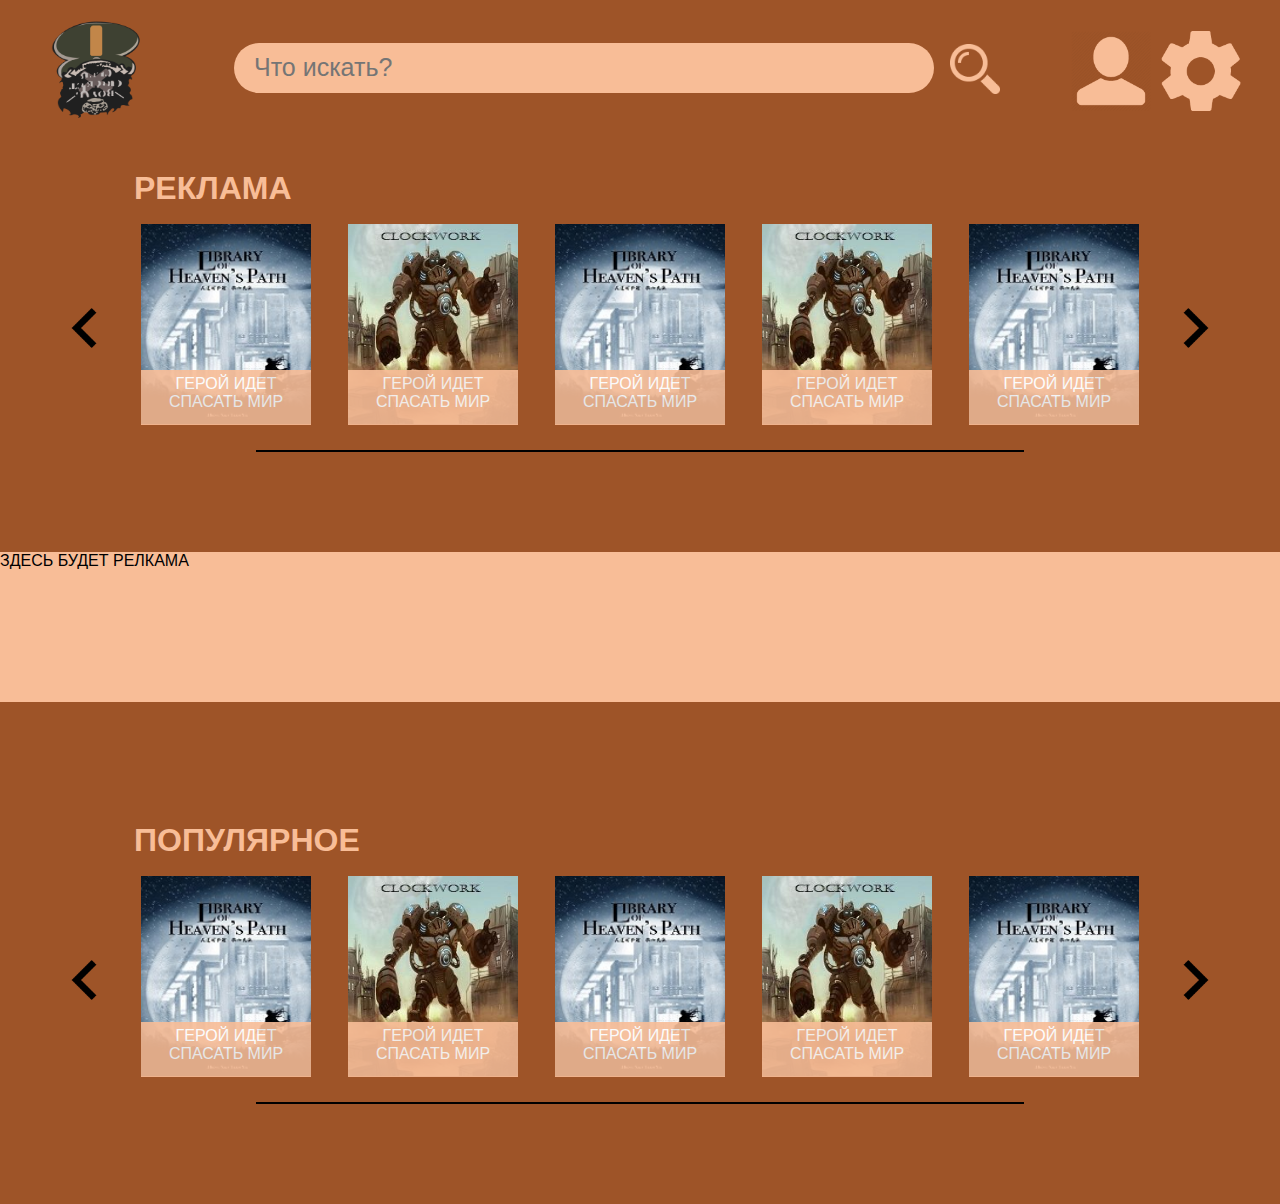
==== index.html @ ef545527 "Update index.html" ====
<!DOCTYPE html>
<html>
<head>
	<title>Главная страница</title>
	<link rel="stylesheet" type="text/css" href="index.css">
	<meta name="viewport" content="width=device-width">
	<script src="https://code.jquery.com/jquery-3.0.0.min.js"> </script>
</head>
<body>
	<header>
		<div class="logo">
			<a href="#"><img src="img/logo.png"></a>
		</div>

		<div class="sr">
			<input class="searchbar col" type="search" name="search" placeholder="Что искать?">
			<div class="srr">
				<button class="but"><img id="se" src="img/search.png"></button>
			</div>
		</div>

		<div class="menu">
			<div class="menuicon">
				<button class="but"><img id="pr" src="img/prof.png"></button>
			</div>

			<div class="menuicon">
				<button id="color" class="but"><img id="na" src="img/nastr.png"></button>
			</div>
		</div>
	</header>

	<div class="header">
		<div class="logo2">
			<a href="#"><img src="img/logo.png"></a>

			<div class="menuicon2">
				<button class="but2"><img id="pr2" src="img/prof.png"></button>
			</div>

			<div class="menuicon2">
				<button id="color2" class="but2"><img id="na2" src="img/nastr.png"></button>
			</div>
		</div>

		<div class="sr2">
			<input class="searchbar2 col" type="search" name="search" placeholder="Что искать?">
			<div class="srr2">
				<button class="but2"><img id="se2" src="img/search.png"></button>
			</div>
		</div>
	</div>

	<div class="htrkfvf">
		<h1 class="h">РЕКЛАМА</h1>
		<div class="slider">
			<img id="l" class="a_sl strelka" src="img/left.png">
			<div class="sl">
				<a href="#">
					<img class="slider_book" src="img/kniga.jpg">
					<div class="slid_nazv"><span>ГЕРОЙ ИДЕТ СПАСАТЬ МИР</span></div>
				</a>
			</div>
			<div class="sl">
				<a href="#">
					<img class="slider_book" src="img/kniga2.jpg">
					<div class="slid_nazv"><span>ГЕРОЙ ИДЕТ СПАСАТЬ МИР</span></div>
				</a>
			</div>
			<div class="sl">
				<a href="#">
					<img class="slider_book" src="img/kniga.jpg">
					<div class="slid_nazv"><span>ГЕРОЙ ИДЕТ СПАСАТЬ МИР</span></div>
				</a>
			</div>
			<div class="sl1">
				<a href="#">
					<img class="slider_book" src="img/kniga2.jpg">
					<div class="slid_nazv"><span>ГЕРОЙ ИДЕТ СПАСАТЬ МИР</span></div>
				</a>
			</div>
			<div class="sl1">
				<a href="#">
					<img class="slider_book" src="img/kniga.jpg">
					<div class="slid_nazv"><span>ГЕРОЙ ИДЕТ СПАСАТЬ МИР</span></div>
				</a>
			</div>
			<div class="sl1">
				<a href="#">
					<img class="slider_book" src="img/kniga2.jpg">
					<div class="slid_nazv"><span>ГЕРОЙ ИДЕТ СПАСАТЬ МИР</span></div>
				</a>
			</div>
			<div class="sl2 noact2">
				<a href="#">
					<img class="slider_book" src="img/kniga.jpg">
					<div class="slid_nazv"><span>ГЕРОЙ ИДЕТ СПАСАТЬ МИР</span></div>
				</a>
			</div>
			<div class="sl2 noact2">
				<a href="#">
					<img class="slider_book" src="img/kniga2.jpg">
					<div class="slid_nazv"><span>ГЕРОЙ ИДЕТ СПАСАТЬ МИР</span></div>
				</a>
			</div>
			<div class="sl2 noact2">
				<a href="#">
					<img class="slider_book" src="img/kniga.jpg">
					<div class="slid_nazv"><span>ГЕРОЙ ИДЕТ СПАСАТЬ МИР</span></div>
				</a>
			</div>
			<div class="sl3 noact">
				<a href="#">
					<img class="slider_book" src="img/kniga2.jpg">
					<div class="slid_nazv"><span>ГЕРОЙ ИДЕТ СПАСАТЬ МИР</span></div>
				</a>
			</div>
			<div class="sl3 noact">
				<a href="#">
					<img class="slider_book" src="img/kniga.jpg">
					<div class="slid_nazv"><span>ГЕРОЙ ИДЕТ СПАСАТЬ МИР</span></div>
				</a>
			</div>
			<div class="sl3 noact">
				<a href="#">
					<img class="slider_book" src="img/kniga2.jpg">
					<div class="slid_nazv"><span>ГЕРОЙ ИДЕТ СПАСАТЬ МИР</span></div>
				</a>
			</div>
			<div class="sl4 noact">
				<a href="#">
					<img class="slider_book" src="img/kniga.jpg">
					<div class="slid_nazv"><span>ГЕРОЙ ИДЕТ СПАСАТЬ МИР</span></div>
				</a>
			</div>
			<div class="sl4 noact">
				<a href="#">
					<img class="slider_book" src="img/kniga2.jpg">
					<div class="slid_nazv"><span>ГЕРОЙ ИДЕТ СПАСАТЬ МИР</span></div>
				</a>
			</div>
			<div class="sl4 noact">
				<a href="#">
					<img class="slider_book" src="img/kniga.jpg">
					<div class="slid_nazv"><span>ГЕРОЙ ИДЕТ СПАСАТЬ МИР</span></div>
				</a>
			</div>
			<img id="r" class="a_sl strelka" src="img/right.png">
		</div>
	</div>
	<div class="line"></div>
	<div class="sponsor">
		ЗДЕСЬ БУДЕТ РЕЛКАМА
	</div>
	<div class="htrkfvf">
		<h1 id="popular" class="h">ПОПУЛЯРНОЕ</h1>
		<div class="slider2">
			<img id="l2" class="a_sl2 strelka" src="img/left.png">
			<div class="sll">
				<a href="#">
					<img class="slider_book2" src="img/kniga.jpg">
					<div class="slid_nazv2"><span>ГЕРОЙ ИДЕТ СПАСАТЬ МИР</span></div>
				</a>
			</div>
			<div class="sll">
				<a href="#">
					<img class="slider_book2" src="img/kniga2.jpg">
					<div class="slid_nazv2"><span>ГЕРОЙ ИДЕТ СПАСАТЬ МИР</span></div>
				</a>
			</div>
			<div class="sll">
				<a href="#">
					<img class="slider_book2" src="img/kniga.jpg">
					<div class="slid_nazv2"><span>ГЕРОЙ ИДЕТ СПАСАТЬ МИР</span></div>
				</a>
			</div>
			<div class="sll1">
				<a href="#">
					<img class="slider_book2" src="img/kniga2.jpg">
					<div class="slid_nazv2"><span>ГЕРОЙ ИДЕТ СПАСАТЬ МИР</span></div>
				</a>
			</div>
			<div class="sll1">
				<a href="#">
					<img class="slider_book2" src="img/kniga.jpg">
					<div class="slid_nazv2"><span>ГЕРОЙ ИДЕТ СПАСАТЬ МИР</span></div>
				</a>
			</div>
			<div class="sll1">
				<a href="#">
					<img class="slider_book2" src="img/kniga2.jpg">
					<div class="slid_nazv2"><span>ГЕРОЙ ИДЕТ СПАСАТЬ МИР</span></div>
				</a>
			</div>
			<div class="sll2 noact2">
				<a href="#">
					<img class="slider_book2" src="img/kniga.jpg">
					<div class="slid_nazv2"><span>ГЕРОЙ ИДЕТ СПАСАТЬ МИР</span></div>
				</a>
			</div>
			<div class="sll2 noact2">
				<a href="#">
					<img class="slider_book2" src="img/kniga2.jpg">
					<div class="slid_nazv2"><span>ГЕРОЙ ИДЕТ СПАСАТЬ МИР</span></div>
				</a>
			</div>
			<div class="sll2 noact2">
				<a href="#">
					<img class="slider_book2" src="img/kniga.jpg">
					<div class="slid_nazv2"><span>ГЕРОЙ ИДЕТ СПАСАТЬ МИР</span></div>
				</a>
			</div>
			<div class="sll3 noact">
				<a href="#">
					<img class="slider_book2" src="img/kniga2.jpg">
					<div class="slid_nazv2"><span>ГЕРОЙ ИДЕТ СПАСАТЬ МИР</span></div>
				</a>
			</div>
			<div class="sll3 noact">
				<a href="#">
					<img class="slider_book2" src="img/kniga.jpg">
					<div class="slid_nazv2"><span>ГЕРОЙ ИДЕТ СПАСАТЬ МИР</span></div>
				</a>
			</div>
			<div class="sll3 noact">
				<a href="#">
					<img class="slider_book2" src="img/kniga2.jpg">
					<div class="slid_nazv2"><span>ГЕРОЙ ИДЕТ СПАСАТЬ МИР</span></div>
				</a>
			</div>
			<div class="sll4 noact">
				<a href="#">
					<img class="slider_book2" src="img/kniga.jpg">
					<div class="slid_nazv2"><span>ГЕРОЙ ИДЕТ СПАСАТЬ МИР</span></div>
				</a>
			</div>
			<div class="sll4 noact">
				<a href="#">
					<img class="slider_book2" src="img/kniga2.jpg">
					<div class="slid_nazv2"><span>ГЕРОЙ ИДЕТ СПАСАТЬ МИР</span></div>
				</a>
			</div>
			<div class="sll4 noact">
				<a href="#">
					<img class="slider_book2" src="img/kniga.jpg">
					<div class="slid_nazv2"><span>ГЕРОЙ ИДЕТ СПАСАТЬ МИР</span></div>
				</a>
			</div>
			<img id="r2" class="a_sl2 strelka"src="img/right.png">
		</div>
	</div>
	<div class="line"></div>
	<script src="color.js" charset="utf-8"></script>
	<script src="slider.js" charset="utf-8"></script>
	<script src="slider2.js" charset="utf-8"></script>
</body>
</html>
---- index.css ----
body{
	margin: 0;
	padding: 0;
	background-color: #9E5428;
	font-family: Arial;
}
a{
	-webkit-tap-highlight-color: transparent;
	text-decoration: none;
	color: white;
}
header{
	width: 100%;
	height: 100px;
	display: flex;
	justify-content: space-around;
	align-items: center;
	margin-top: 20px;
}
.logo{
	width: 100px;
	height: 100px;
}
.logo img{
	width: 100px;
	height: 100px;
}

.searchbar{
	width: 700px;
	height: 50px;
	background-color: #F8BD97;
	border:none;
	outline:none;
	border-radius: 50px;
	font-size: 25px;
	padding-left: 20px;
	padding-right: 20px;
	margin-right: 10px
}
.searchbar::placeholder{
	font-size: 25px;

}
.menu{
	width: 170px;
	height: 100px;
	display: flex;
	justify-content: space-between;
	align-items: center;
	margin-left: -30px;
}
.sr{
	display: flex;
	justify-content: space-between;
}
.srr img{
	width: 50px;
	height: 50px;
}
.but{
	border: none;
	outline: none;
	background-color: transparent;
	cursor: pointer;
}
.but:hover{
	border: 1px solid white;
}
.menuicon{
	width: 80px;
	height: 80px;
}

.menuicon img{
	width: 80px;
	height: 80px;
}
.header{
	width: 100%;
	height: 100px;
	margin-top: 20px;
	display: none;
}
.logo2{
	width: 100%;
	height: 100px;
	display: flex;
	justify-content: space-around;
}
.logo2 img{
	width: 100px;
	height: 100px;
}

.searchbar2{
	width: 700px;
	height: 50px;
	background-color: #F8BD97;
	border:none;
	outline:none;
	border-radius: 50px;
	font-size: 25px;
	padding-left: 20px;
	padding-right: 30px;
	margin-right: 10px;
}
.searchbar2::placeholder{
	font-size: 25px;

}
.menu2{
	width: 170px;
	height: 100px;
	display: flex;
	justify-content: space-between;
	align-items: center;
	margin-left: -30px;
}
.sr2{
	display: flex;
	justify-content: space-around;
}
.srr2 img{
	width: 50px;
	height: 50px;
}
.but2{
	border: none;
	outline: none;
	background-color: transparent;
	cursor: pointer;
}
.but2:hover{
	border: 1px solid white;
}
.menuicon2{
	width: 80px;
	height: 80px;
}

.menuicon2 img{
	width: 80px;
	height: 80px;
}

.htrkfvf{
	width: 90%;
	margin: 50px auto;
	height: 300px;
}

.htrkfvf h1{
	color: #F8BD97;
	margin-left: 70px;
}

.slider{
	width: 100%;
	height: 200px;
	display: flex;
	justify-content: space-between;
	align-items: center;
}
.slider a{
	height: 20px;
}
.slider2{
	width: 100%;
	height: 200px;
	display: flex;
	justify-content: space-between;
	align-items: center;
}
.slider2 a{
	height: 20px;
}
.a_sl{
	height: 130px;
}
.slider_book{
	width: 170px;
	height: 200px;
	margin-top: 50px;
}
.a_sl2{
	height: 130px;
}
.slider_book2{
	width: 170px;
	height: 200px;
	margin-top: 50px;
}
.strelka{
	width: 40px;
	height: 40px;
	cursor: pointer;
}
.slid_nazv{
	width: 170px;
	height: 50px;
	background-color: #F8BD97;
	opacity: 0.9;
	position: relative;
	bottom: 58px;
	text-align: center;
	padding-top: 5px;
}
.slid_nazv2{
	width: 170px;
	height: 50px;
	background-color: #F8BD97;
	opacity: 0.9;
	position: relative;
	bottom: 58px;
	text-align: center;
	padding-top: 5px;
}
.line{
	width: 60%;
	height: 2px;
	margin: -70px auto;
	background-color: black;
	margin-bottom: 100px;
}
.sponsor{
	width: 100%;
	height: 150px;
	background-color: #F8BD97;
	margin-top: 100px;
	margin-bottom: 120px;
}
@media(max-width: 1025px) and (min-width: 770px){
	.searchbar{
		width: 500px;
	}
	.slider_book{
		width: 130px;
		height: 160px;
	}
	.slid_nazv{
		width: 130px;
		font-size: 15px;
	}
	.slider_book2{
		width: 130px;
		height: 160px;
	}
	.slid_nazv2{
		width: 130px;
		font-size: 15px;
	}
}
@media(max-width: 769px) and (min-width: 427px){
	.searchbar{
		width: 300px;
	}
	.slider_book{
		width: 130px;
		height: 160px;
	}
	.slid_nazv{
		width: 130px;
		font-size: 15px;
	}
	.slider_book2{
		width: 130px;
		height: 160px;
	}
	.slid_nazv2{
		width: 130px;
		font-size: 15px;
	}
}
@media(max-width: 426px){
	header{
		display: none;
	}
	.header{
		display: block;
	}
	.searchbar2{
		width: 70%;
	}
	.logo2 img{
	width: 70px;
	height: 70px;
	}
	.menuicon2 img{
	width: 60px;
	height: 60px;
	}
	.slider_book{
		width: 120px;
		height: 150px;
	}
	.slid_nazv{
		width: 120px;
		font-size: 15px;
	}
	.slider_book2{
		width: 120px;
		height: 150px;
	}
	.slid_nazv2{
		width: 120px;
		font-size: 15px;
	}
	.htrkfvf h1{
	color: #F8BD97;
	margin:0 auto;
	width: 150px;
	}
	.htrkfvf{
		margin-top: 70px;
		margin-bottom: 20px;
		width: 90%;
	}
	.strelka{
		width: 20px;
		height: 20px;

	}
}
@media(max-width: 321px){
	header{
		display: none;
	}
	.header{
		display: block;
	}
	.searchbar2{
		width: 70%;
	}
	.logo2 img{
	width: 70px;
	height: 70px;
	}
	.menuicon2 img{
	width: 60px;
	height: 60px;
	}
	.slider_book{
		width: 110px;
		height: 140px;
	}
	.slid_nazv{
		width: 110px;
		font-size: 14px;
	}
	.slider_book2{
		width: 110px;
		height: 140px;
	}
	.slid_nazv2{
		width: 110px;
		font-size: 14px;
	}
	.htrkfvf h1{
	color: #F8BD97;
	margin:0 auto;
	width: 150px;
	}
	#popular{
		margin:0 auto;
		width: 230px;
	}
	.htrkfvf{
		width: 90%;
		margin-top: 70px;
		margin-bottom: 20px;
	}
	.strelka{
		width: 20px;
		height: 20px;

	}
}
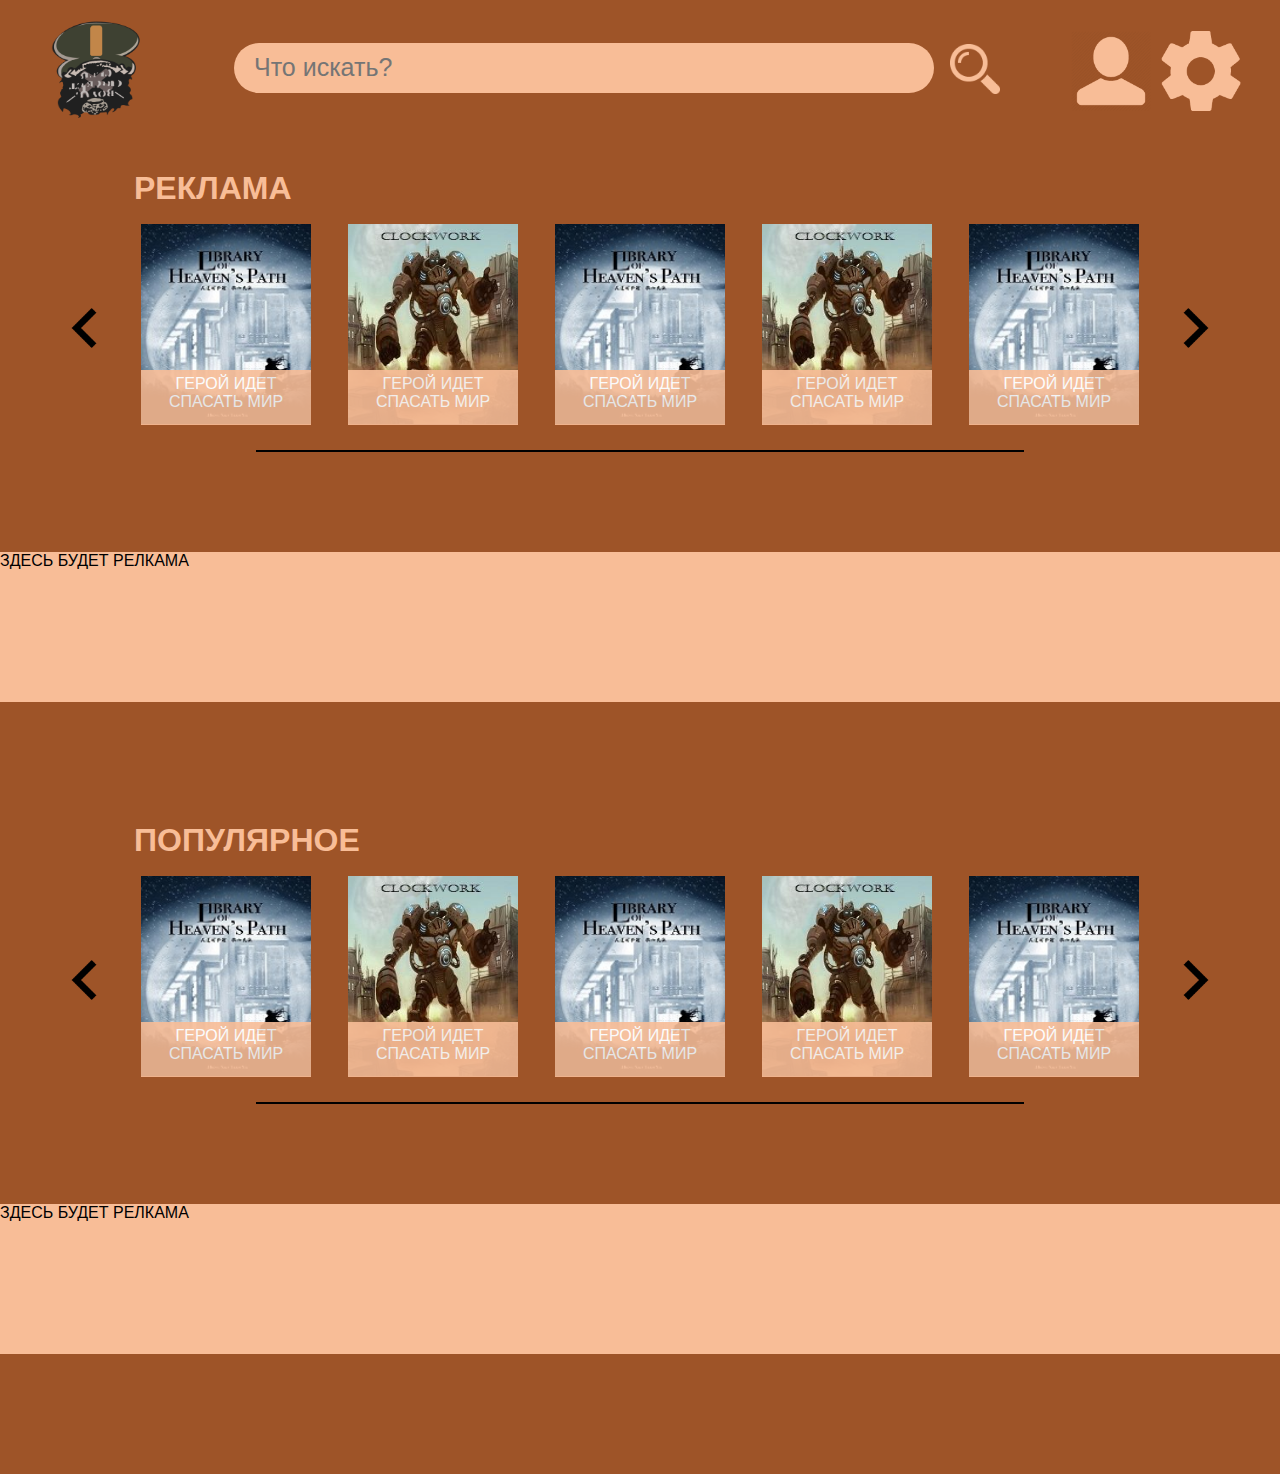
==== commit 0c1a5f78: "Update index.html" ====
--- a/index.html
+++ b/index.html
@@ -250,6 +250,9 @@
 		</div>
 	</div>
 	<div class="line"></div>
+	<div class="sponsor">
+		ЗДЕСЬ БУДЕТ РЕЛКАМА
+	</div>
 	<script src="color.js" charset="utf-8"></script>
 	<script src="slider.js" charset="utf-8"></script>
 	<script src="slider2.js" charset="utf-8"></script>
--- a/index.css
+++ b/index.css
@@ -308,9 +308,10 @@
 	}
 	.htrkfvf h1{
 	color: #F8BD97;
-	margin:0 auto;
-	width: 150px;
-	}
+		text-align:center;
+		margin-left:0px;
+	}
+	
 	.htrkfvf{
 		margin-top: 70px;
 		margin-bottom: 20px;
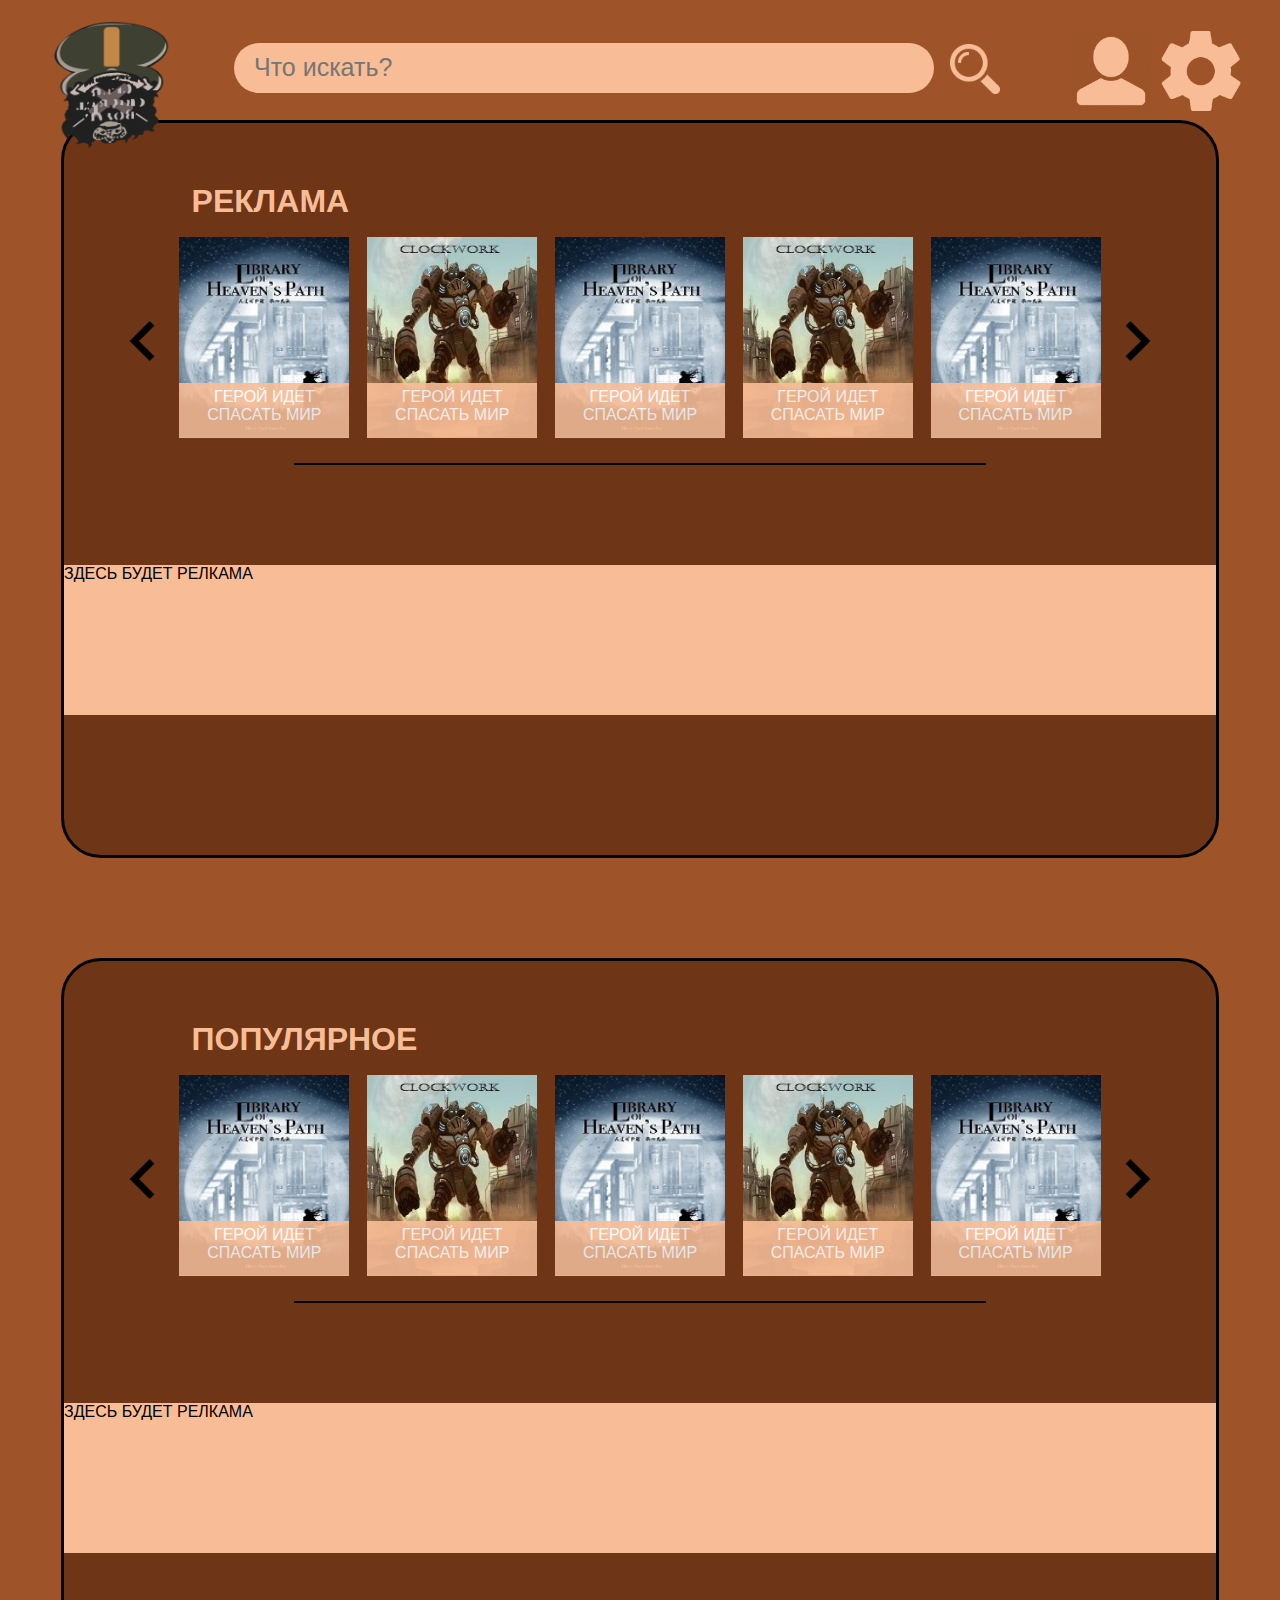
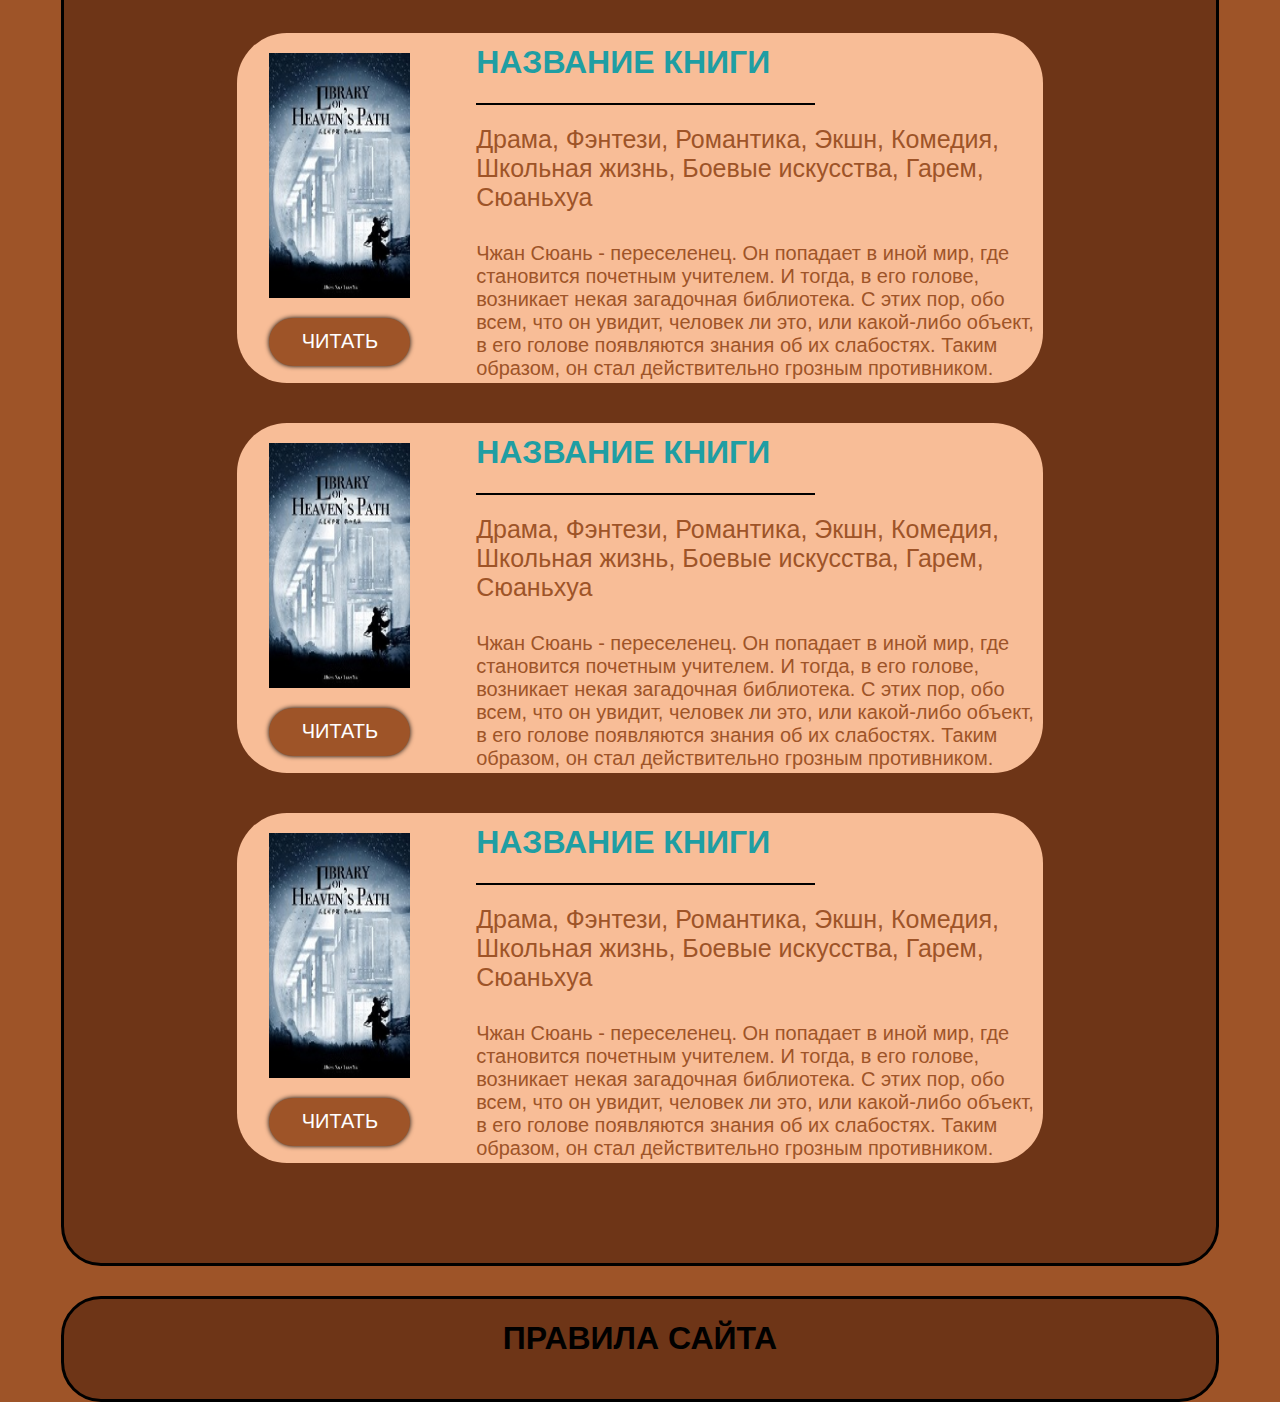
==== commit 6a560502: "Add files via upload" ====
--- a/index.html
+++ b/index.html
@@ -4,6 +4,9 @@
 	<title>Главная страница</title>
 	<link rel="stylesheet" type="text/css" href="index.css">
 	<meta name="viewport" content="width=device-width">
+	<meta http-equiv="cache-control" content="no-cache, no-store, must-revalidate" />
+	<meta http-equiv="pragma" content="no-cache" />
+	<meta http-equiv="expires" content="0" />
 	<script src="https://code.jquery.com/jquery-3.0.0.min.js"> </script>
 </head>
 <body>
@@ -50,7 +53,7 @@
 			</div>
 		</div>
 	</div>
-
+	<div class="fon" style="margin-bottom: 100px;">
 	<div class="htrkfvf">
 		<h1 class="h">РЕКЛАМА</h1>
 		<div class="slider">
@@ -152,6 +155,8 @@
 	<div class="sponsor">
 		ЗДЕСЬ БУДЕТ РЕЛКАМА
 	</div>
+	</div>
+	<div class="fon">
 	<div class="htrkfvf">
 		<h1 id="popular" class="h">ПОПУЛЯРНОЕ</h1>
 		<div class="slider2">
@@ -253,8 +258,52 @@
 	<div class="sponsor">
 		ЗДЕСЬ БУДЕТ РЕЛКАМА
 	</div>
+
+	<div class="book">
+		<div class="read">
+			<img src="img/kniga.jpg">
+			<button class="read_but">ЧИТАТЬ</button>
+		</div>
+
+		<div class="book_info">
+			<h1 class="nazv">НАЗВАНИЕ КНИГИ</h1>
+			<div class="line line2"></div>
+			<span class="tag">Драма, Фэнтези, Романтика, Экшн, Комедия, Школьная жизнь, Боевые искусства, Гарем, Сюаньхуа</span>
+			<span class="opis">Чжан Сюань - переселенец. Он попадает в иной мир, где становится почетным учителем. И тогда, в его голове, возникает некая загадочная библиотека. С этих пор, обо всем, что он увидит, человек ли это, или какой-либо объект, в его голове появляются знания об их слабостях. Таким образом, он стал действительно грозным противником.</span>
+		</div>
+	</div>
+	<div class="book">
+		<div class="read">
+			<img src="img/kniga.jpg">
+			<button class="read_but">ЧИТАТЬ</button>
+		</div>
+
+		<div class="book_info">
+			<h1 class="nazv">НАЗВАНИЕ КНИГИ</h1>
+			<div class="line line2"></div>
+			<span class="tag">Драма, Фэнтези, Романтика, Экшн, Комедия, Школьная жизнь, Боевые искусства, Гарем, Сюаньхуа</span>
+			<span class="opis">Чжан Сюань - переселенец. Он попадает в иной мир, где становится почетным учителем. И тогда, в его голове, возникает некая загадочная библиотека. С этих пор, обо всем, что он увидит, человек ли это, или какой-либо объект, в его голове появляются знания об их слабостях. Таким образом, он стал действительно грозным противником.</span>
+		</div>
+	</div>
+	<div class="book">
+		<div class="read">
+			<img src="img/kniga.jpg">
+			<button class="read_but">ЧИТАТЬ</button>
+		</div>
+
+		<div class="book_info">
+			<h1 class="nazv">НАЗВАНИЕ КНИГИ</h1>
+			<div class="line line2"></div>
+			<span class="tag">Драма, Фэнтези, Романтика, Экшн, Комедия, Школьная жизнь, Боевые искусства, Гарем, Сюаньхуа</span>
+			<span class="opis">Чжан Сюань - переселенец. Он попадает в иной мир, где становится почетным учителем. И тогда, в его голове, возникает некая загадочная библиотека. С этих пор, обо всем, что он увидит, человек ли это, или какой-либо объект, в его голове появляются знания об их слабостях. Таким образом, он стал действительно грозным противником.</span>
+		</div>
+	</div>
+	</div>
+	<div class="fon" style="text-align: center; margin-top: 30px;">
+		<h1>ПРАВИЛА САЙТА</h1>
+	</div>
 	<script src="color.js" charset="utf-8"></script>
 	<script src="slider.js" charset="utf-8"></script>
 	<script src="slider2.js" charset="utf-8"></script>
 </body>
-</html>
+</html>--- a/index.css
+++ b/index.css
@@ -17,13 +17,16 @@
 	align-items: center;
 	margin-top: 20px;
 }
+.fon{
+	background-color: #6e3517; border-radius: 40px; border:solid 3px black; width: 90%; height: 110%; padding-bottom: 20px;margin: 0 auto;
+}
 .logo{
 	width: 100px;
 	height: 100px;
 }
 .logo img{
-	width: 100px;
-	height: 100px;
+	width: 130px;
+	height: 130px;
 }
 
 .searchbar{
@@ -153,6 +156,7 @@
 .htrkfvf h1{
 	color: #F8BD97;
 	margin-left: 70px;
+	margin-top: 60px;
 }
 
 .slider{
@@ -230,6 +234,68 @@
 	margin-top: 100px;
 	margin-bottom: 120px;
 }
+.book{
+	width: 70%;
+	height: 350px;
+	background-color: #F8BD97;
+	margin: 0 auto;
+	border-radius: 50px;
+	display: flex;
+	justify-content: space-around;
+	text-align: center;
+	margin-bottom: 80px;
+	margin-top: -40px;
+}
+.read{
+	display: flex;
+	flex-direction: column;
+	width: 25%;
+	height: 95%;
+	margin-left: 30px;
+}
+.read img{
+	width: 70%;
+	height: 260px;
+	margin: 20px 0;
+}
+.read button{
+	border: none;
+	width: 70%;
+	height: 50px;
+	border-radius: 50px;
+	background-color: #9E5428;
+	color: white;
+	font-size: 20px;
+	cursor: pointer;
+	border: none;
+	outline: none;
+	box-shadow: 0 0 5px black;
+}
+.read button:hover{
+	box-shadow: inset 0 0 15px black; 
+}
+.book_info{
+	width: 70%;
+	height: 90%;
+	margin: -10px 0;
+	text-align: left;
+	color: #9E5428;
+}
+.book_info h1{
+	color: #1F9EA3;
+}
+.tag{
+	font-size: 25px;
+	display: block;
+	margin-bottom: 30px;
+}
+.opis{
+	font-size: 20px;
+}
+.line2{
+	margin: 0 0; 
+	margin-bottom: 20px;
+}
 @media(max-width: 1025px) and (min-width: 770px){
 	.searchbar{
 		width: 500px;
@@ -250,6 +316,19 @@
 		width: 130px;
 		font-size: 15px;
 	}
+	.read img{
+		width: 70%;
+		height: 200px;
+		margin: 40px 0;
+	}
+	.tag{
+		font-size: 25px;
+		display: block;
+		margin-bottom: 10px;
+	}
+	.opis{
+	font-size: 18px;
+}
 }
 @media(max-width: 769px) and (min-width: 427px){
 	.searchbar{
@@ -271,6 +350,19 @@
 		width: 130px;
 		font-size: 15px;
 	}
+	.read img{
+		width: 70%;
+		height: 170px;
+		margin: 40px 0;
+	}
+	.tag{
+		font-size: 20px;
+		display: block;
+		margin-bottom: 10px;
+	}
+	.opis{
+	font-size: 16px;
+}
 }
 @media(max-width: 426px){
 	header{
@@ -308,10 +400,9 @@
 	}
 	.htrkfvf h1{
 	color: #F8BD97;
-		text-align:center;
-		margin-left:0px;
-	}
-	
+	text-align: center;
+	margin-left: 0;
+	}
 	.htrkfvf{
 		margin-top: 70px;
 		margin-bottom: 20px;
@@ -322,6 +413,37 @@
 		height: 20px;
 
 	}
+	.book{
+		width:95%;
+		height: 360px;
+	}
+	.read img{
+		width: 100%;
+		height: 150px;
+		margin: 40px -15px;
+	}
+	.read button{
+		width: 100px;
+		height: 40px;
+		margin-left: -20px;
+	}
+	.tag{
+		font-size: 14px;
+		display: block;
+		margin-bottom: 4px;
+	}
+	.opis{
+	font-size: 12px;
+}
+	.line2{
+		margin-bottom: 10px;
+		margin-top: -10px;
+	}
+	.fon{
+		border:none;
+		border-radius: 50px;
+		width: 97%;
+	}
 }
 @media(max-width: 321px){
 	header{
@@ -336,6 +458,9 @@
 	.logo2 img{
 	width: 70px;
 	height: 70px;
+	}
+	.fon{
+		width: 97%;
 	}
 	.menuicon2 img{
 	width: 60px;
@@ -376,4 +501,33 @@
 		height: 20px;
 
 	}
-}
+	.book{
+		width:95%;
+		height: 370px;
+	}
+	.read img{
+		width: 100%;
+		height: 130px;
+		margin: 40px -15px;
+	}
+	.read button{
+		width: 90px;
+		height: 30px;
+		margin-left: -25px;
+	}
+	.book_info h1{
+		font-size: 25px;
+	}
+	.tag{
+		font-size: 13px;
+		display: block;
+		margin-bottom: 4px;
+	}
+	.opis{
+	font-size: 12px;
+}
+	.line2{
+		margin-bottom: 10px;
+		margin-top: -10px;
+	}
+}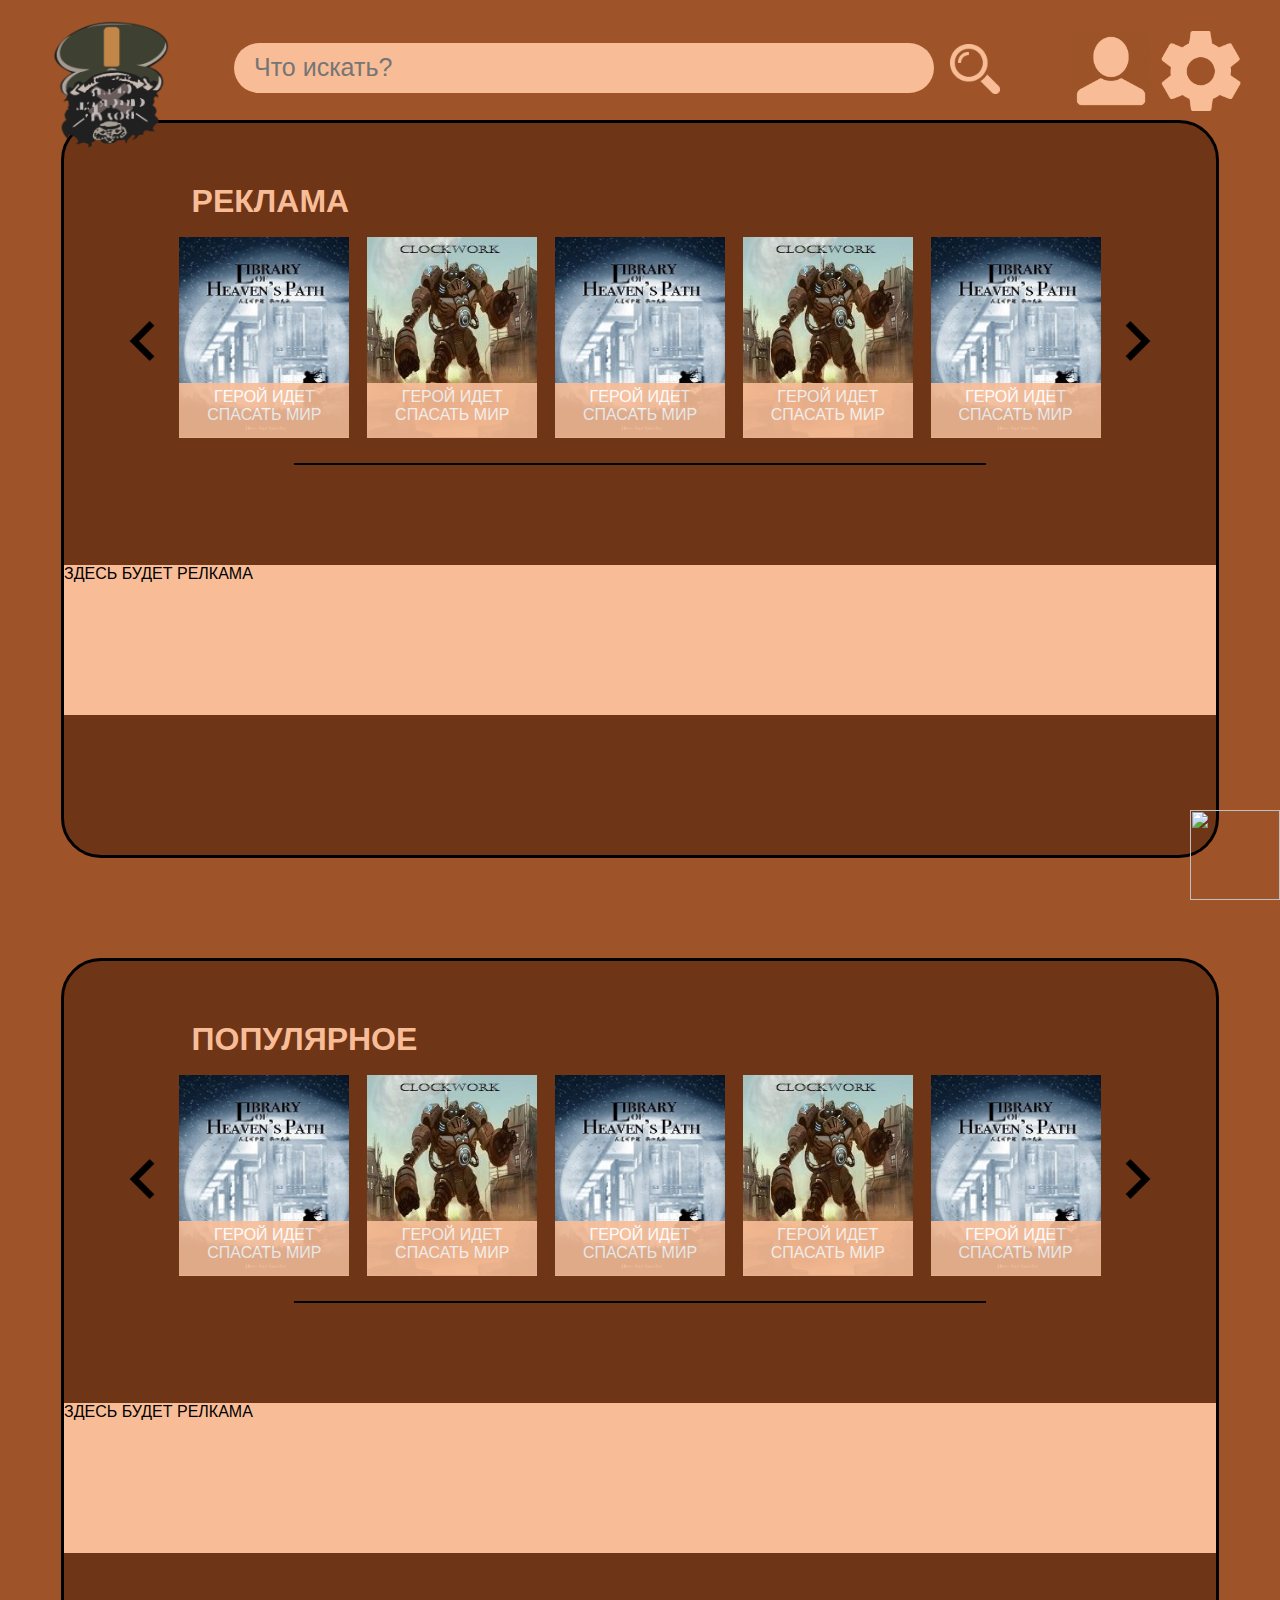
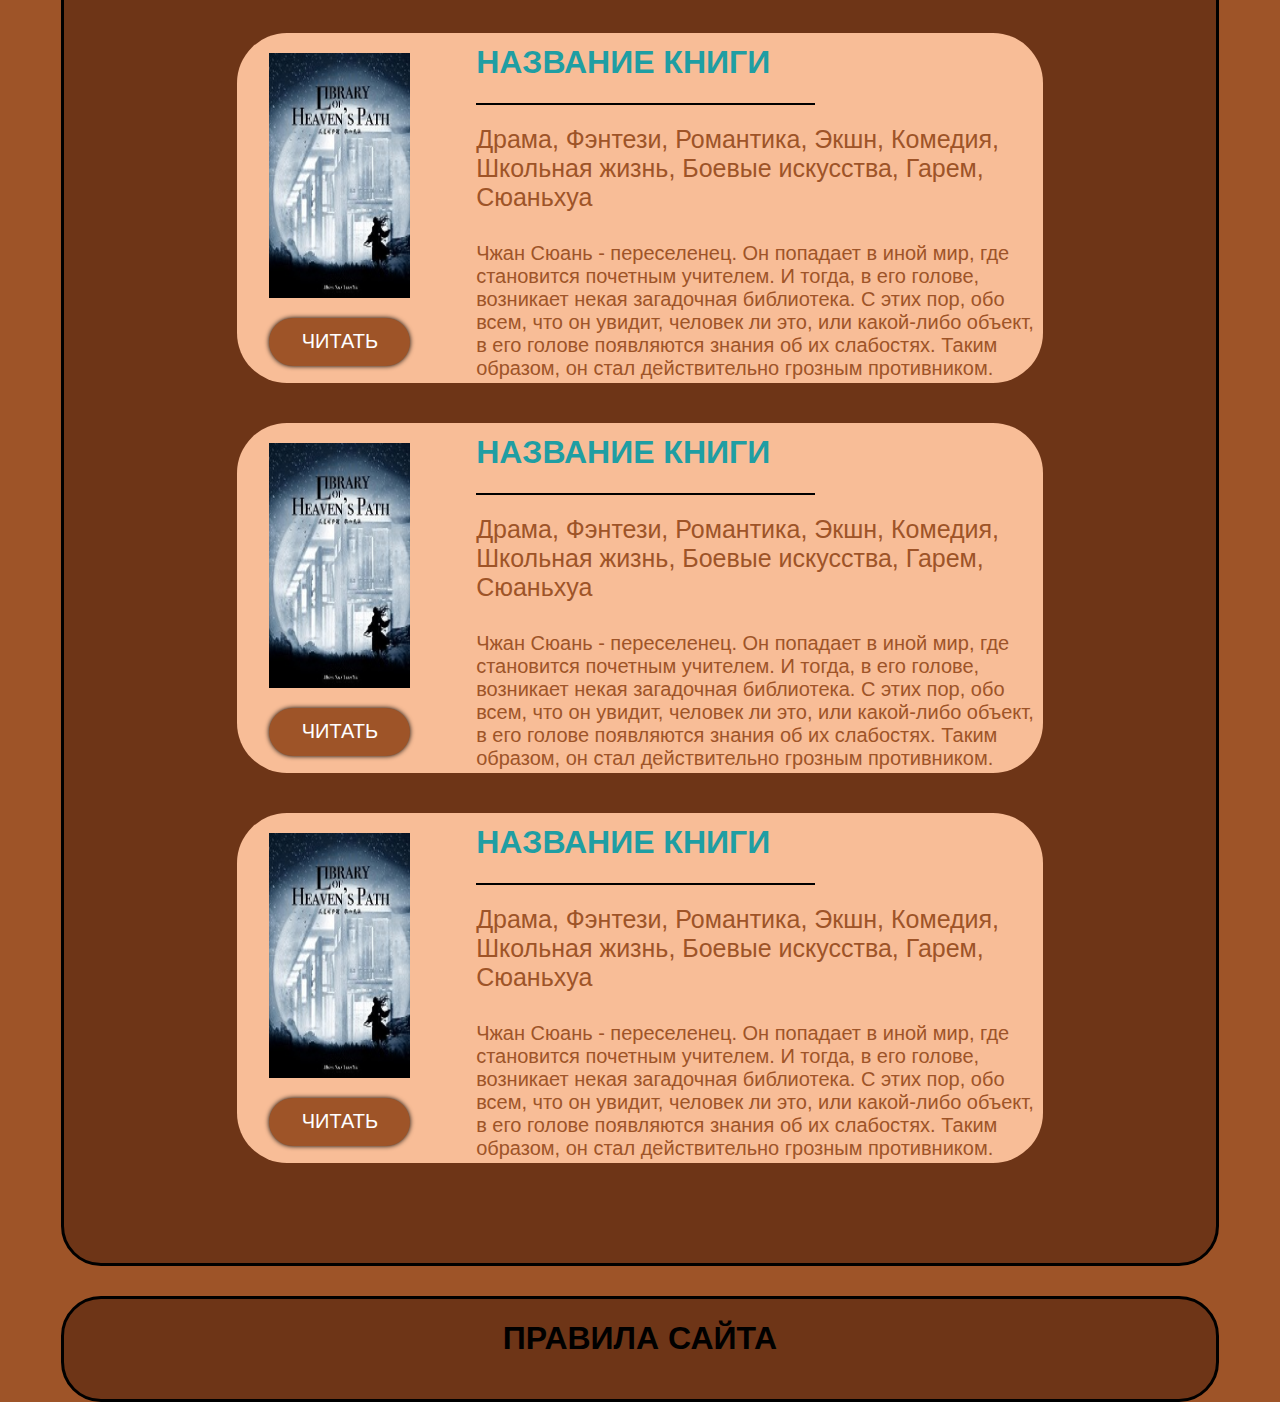
==== commit f3624583: "Add files via upload" ====
--- a/index.html
+++ b/index.html
@@ -302,6 +302,10 @@
 	<div class="fon" style="text-align: center; margin-top: 30px;">
 		<h1>ПРАВИЛА САЙТА</h1>
 	</div>
+	<a href="#se"><div id="up" style="width: 90px;cursor: pointer; height: 90px; position: fixed;
+	bottom: 0;
+	right: 0;"><img style="width: 90px; height: 90px;" src="img/strelka.png">
+	</div></a>
 	<script src="color.js" charset="utf-8"></script>
 	<script src="slider.js" charset="utf-8"></script>
 	<script src="slider2.js" charset="utf-8"></script>
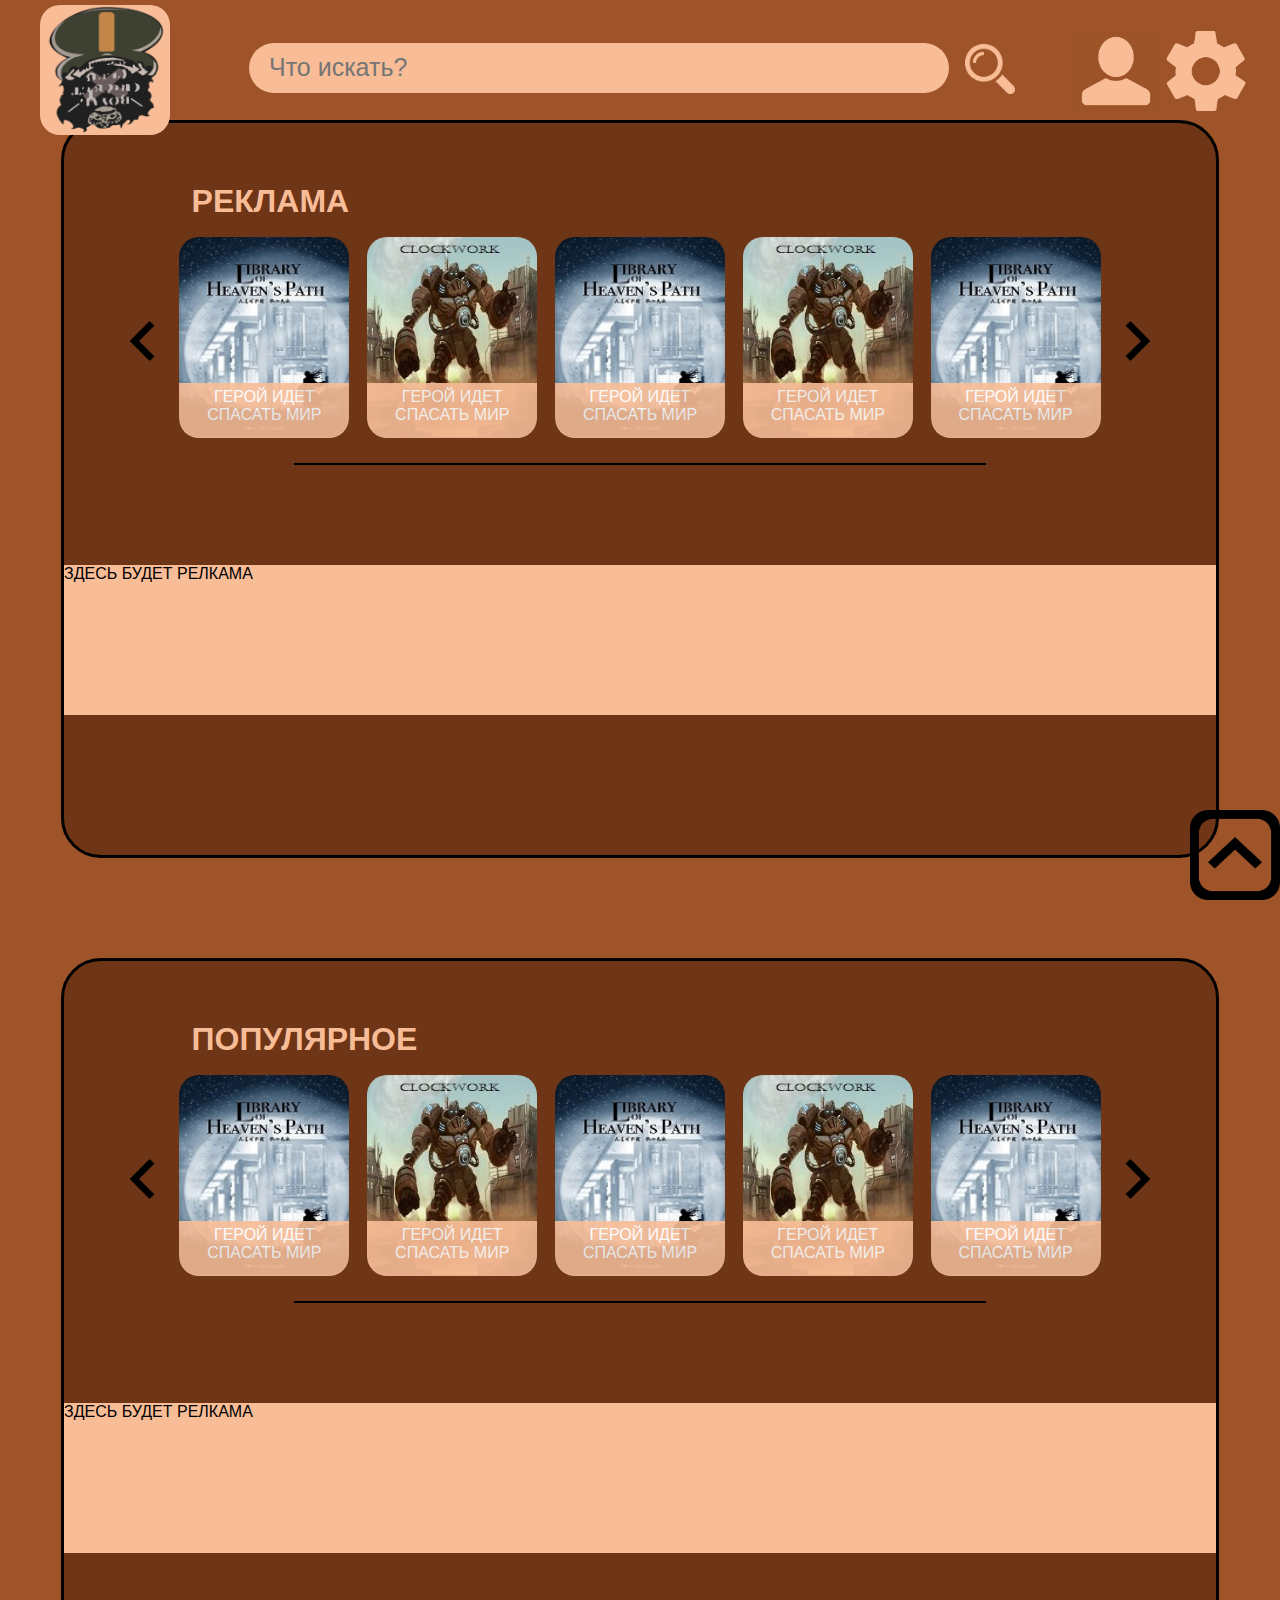
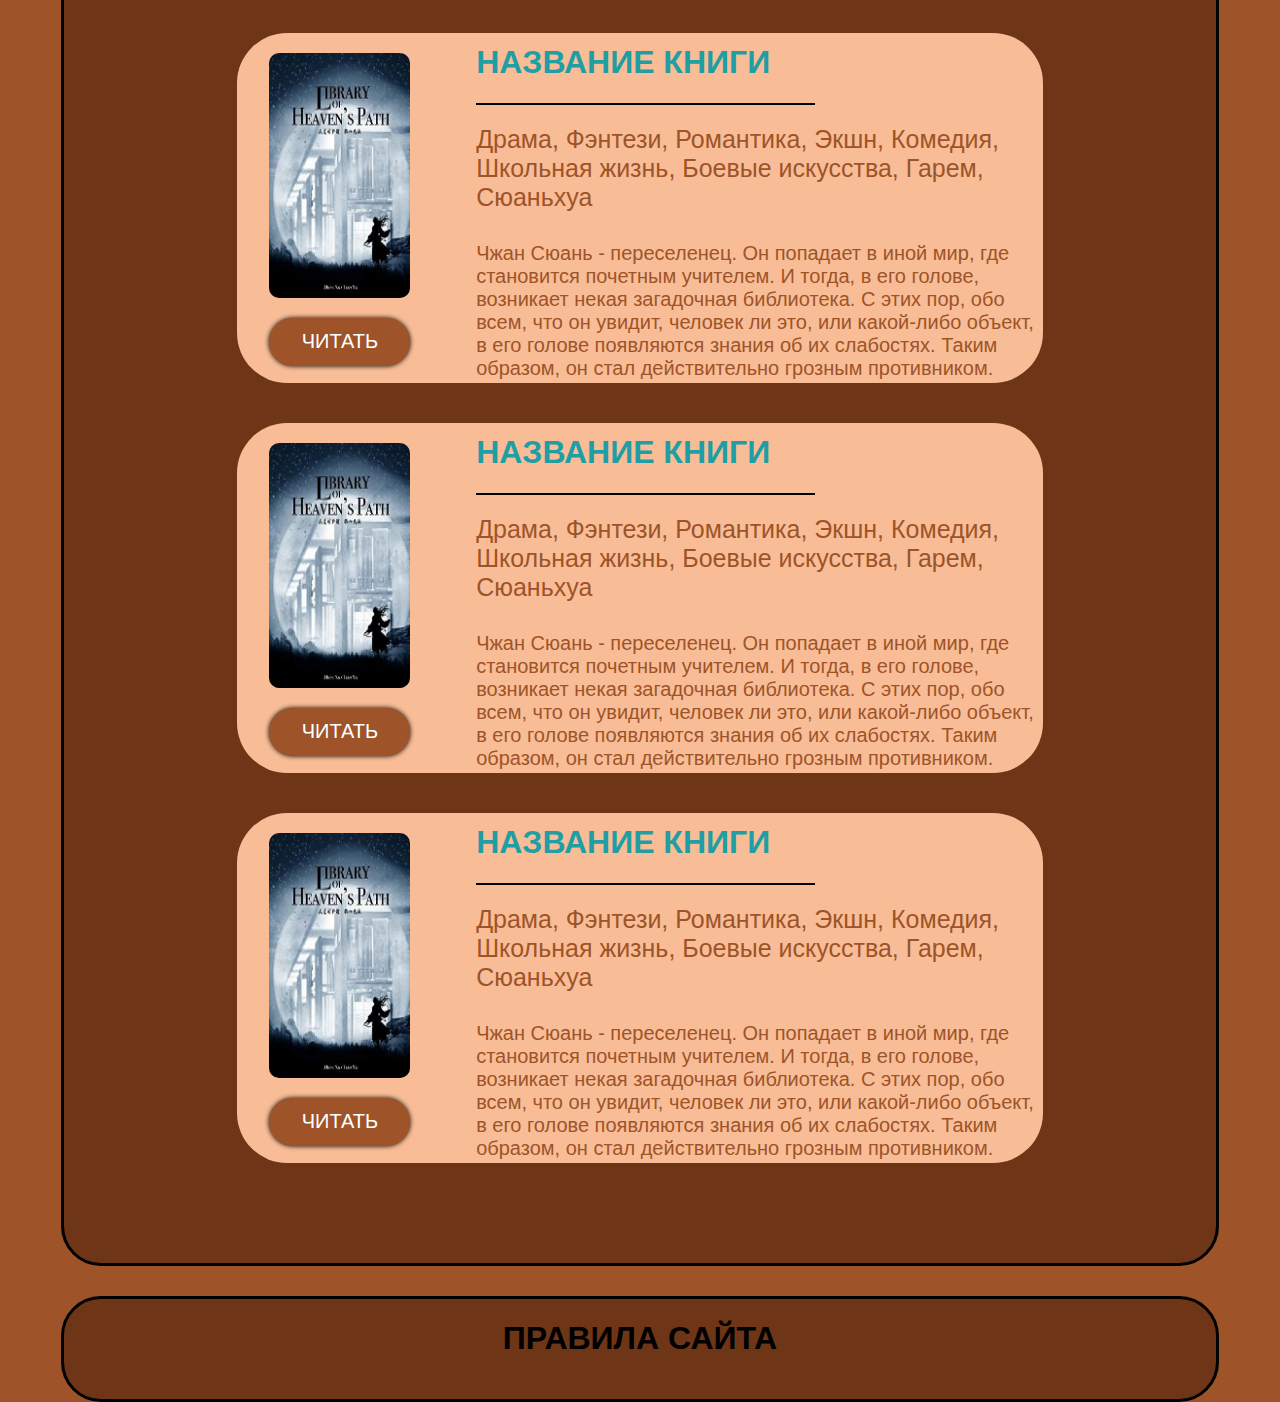
==== commit abb8876d: "Add files via upload" ====
--- a/index.html
+++ b/index.html
@@ -2,7 +2,7 @@
 <html>
 <head>
 	<title>Главная страница</title>
-	<link rel="stylesheet" type="text/css" href="index.css">
+	<link rel="stylesheet" href="index.css?v=3.4.1">
 	<meta name="viewport" content="width=device-width">
 	<meta http-equiv="cache-control" content="no-cache, no-store, must-revalidate" />
 	<meta http-equiv="pragma" content="no-cache" />
@@ -24,7 +24,10 @@
 
 		<div class="menu">
 			<div class="menuicon">
-				<button class="but"><img id="pr" src="img/prof.png"></button>
+				<button id="but1" class="but"><img id="pr" src="img/prof.png"></button>
+				<div class="logi_in" style="display: none;">
+					
+				</div>
 			</div>
 
 			<div class="menuicon">
@@ -38,7 +41,10 @@
 			<a href="#"><img src="img/logo.png"></a>
 
 			<div class="menuicon2">
-				<button class="but2"><img id="pr2" src="img/prof.png"></button>
+				<button id="but2" class="but2"><img id="pr2" src="img/prof.png"></button>
+				<div class="logi_in" style="right: 110px; display: none">
+			
+				</div>
 			</div>
 
 			<div class="menuicon2">
@@ -307,6 +313,7 @@
 	right: 0;"><img style="width: 90px; height: 90px;" src="img/strelka.png">
 	</div></a>
 	<script src="color.js" charset="utf-8"></script>
+	<script src="login.js" charset="utf-8"></script>
 	<script src="slider.js" charset="utf-8"></script>
 	<script src="slider2.js" charset="utf-8"></script>
 </body>
--- a/index.css
+++ b/index.css
@@ -21,8 +21,10 @@
 	background-color: #6e3517; border-radius: 40px; border:solid 3px black; width: 90%; height: 110%; padding-bottom: 20px;margin: 0 auto;
 }
 .logo{
-	width: 100px;
-	height: 100px;
+	width: 130px;
+	height: 130px;
+	background-color: #F8BD97;
+	border-radius: 20px;
 }
 .logo img{
 	width: 130px;
@@ -158,7 +160,17 @@
 	margin-left: 70px;
 	margin-top: 60px;
 }
-
+.logi_in{
+	width: 300px;
+	height: 400px;
+	position: relative;
+	right: 100px;
+	border-radius: 50px;
+	bottom: 7px;
+	z-index: 99999;
+	background-color: #F8BD97;
+	border: solid 3px black;
+}
 .slider{
 	width: 100%;
 	height: 200px;
@@ -186,6 +198,7 @@
 	width: 170px;
 	height: 200px;
 	margin-top: 50px;
+	border-radius: 20px;
 }
 .a_sl2{
 	height: 130px;
@@ -194,6 +207,7 @@
 	width: 170px;
 	height: 200px;
 	margin-top: 50px;
+	border-radius: 20px;
 }
 .strelka{
 	width: 40px;
@@ -204,6 +218,8 @@
 	width: 170px;
 	height: 50px;
 	background-color: #F8BD97;
+	border-bottom-left-radius: 20px;
+	border-bottom-right-radius: 20px;
 	opacity: 0.9;
 	position: relative;
 	bottom: 58px;
@@ -216,6 +232,8 @@
 	background-color: #F8BD97;
 	opacity: 0.9;
 	position: relative;
+	border-bottom-left-radius: 20px;
+	border-bottom-right-radius: 20px;
 	bottom: 58px;
 	text-align: center;
 	padding-top: 5px;
@@ -257,6 +275,7 @@
 	width: 70%;
 	height: 260px;
 	margin: 20px 0;
+	border-radius: 10px;
 }
 .read button{
 	border: none;
